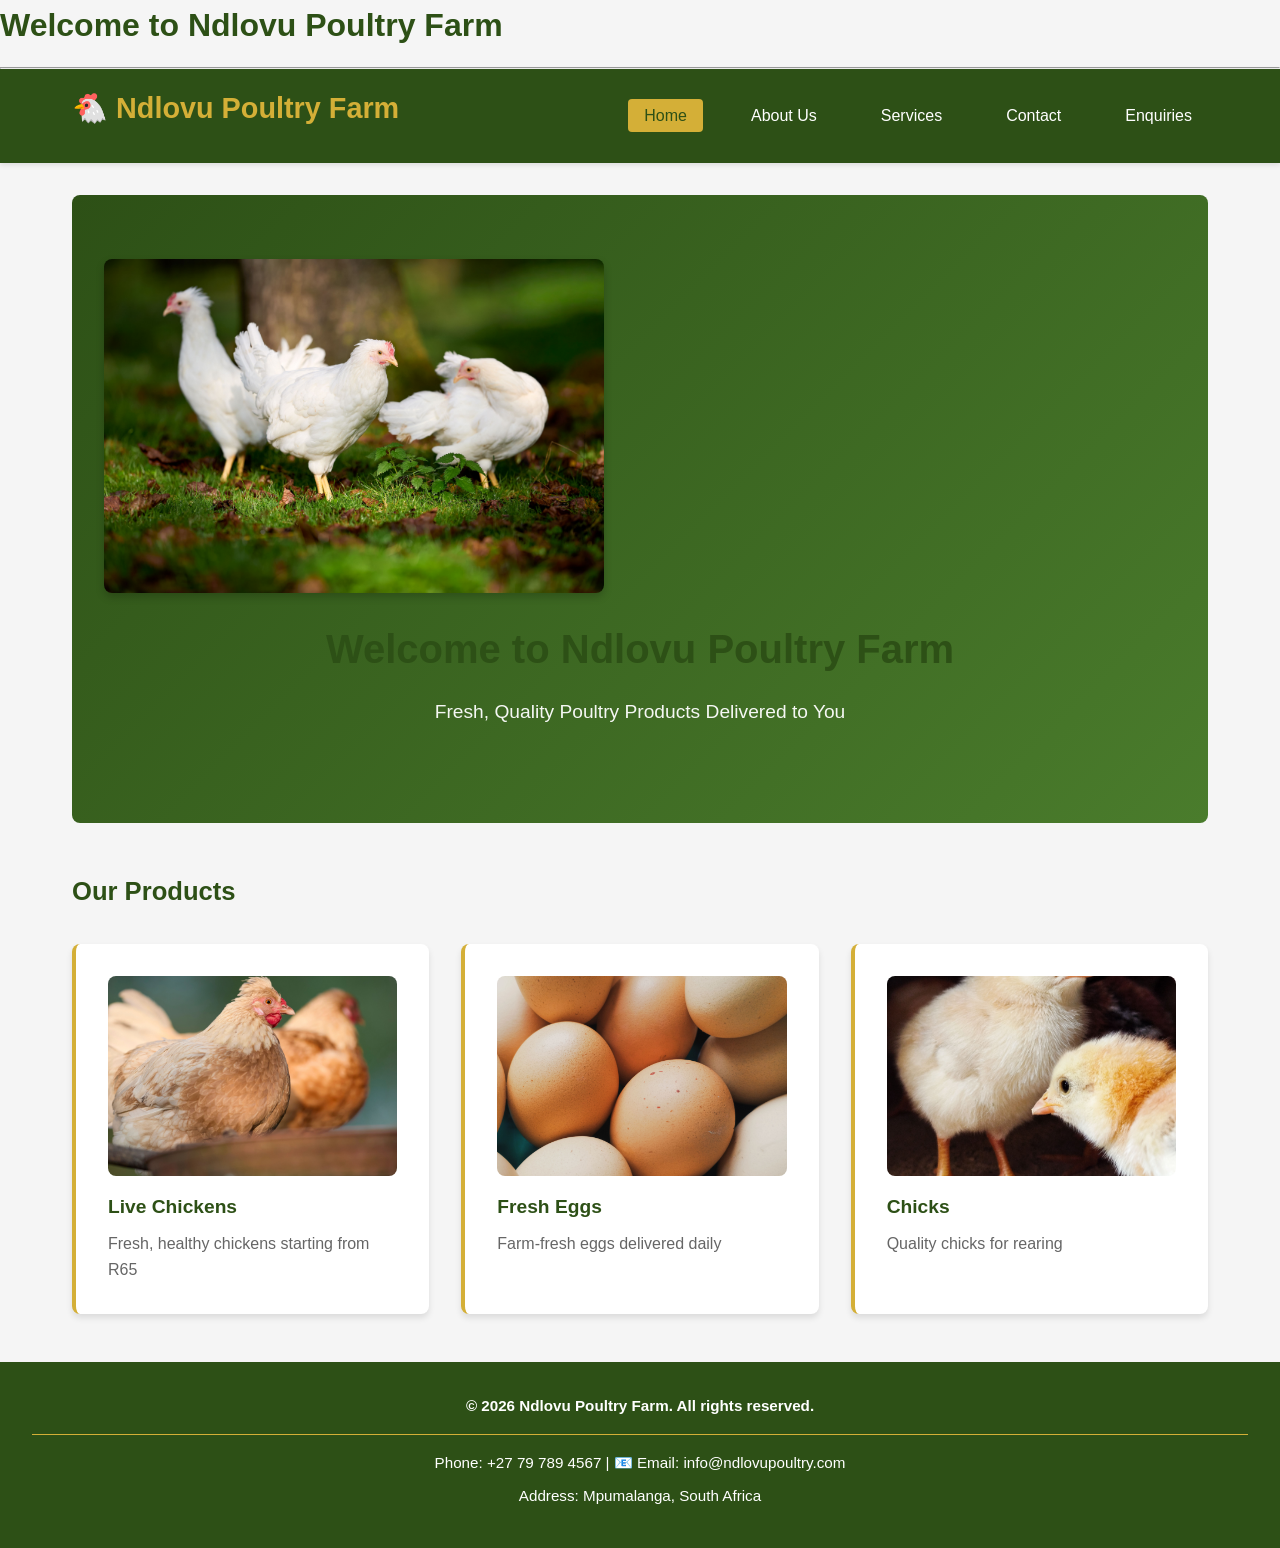
==== Portfoil of evidence/index.html @ cd92f040 "Add files via upload" ====
<!DOCTYPE html>
  <html>
    <head>
        <title>
            HOME:Ndlovupoultryfarmwebsite
        </title>
    </head>
    <body>
<h1>Welcome to Ndlovu Poultry Farm</h1>
<hr>
<p><!DOCTYPE html>
<html lang="en">
<head>
    <meta charset="UTF-8">
    <meta name="viewport" content="width=device-width, initial-scale=1.0">
    <title>Ndlovu Poultry Farm - Home</title>
    <link rel="stylesheet" href="css/styles.css">
</head>
<body>
    <!-- NAVIGATION MENU -->
    <nav class="navbar">
        <div class="nav-container">
            <div class="logo">
                <h2>🐔 Ndlovu Poultry Farm</h2>
            </div>
            <ul class="nav-menu">
                <li><a href="index.html" class="nav-link active">Home</a></li>
                <li><a href="about.html" class="nav-link">About Us</a></li>
                <li><a href="services.html" class="nav-link">Services</a></li>
                <li><a href="contact.html" class="nav-link">Contact</a></li>
                <li><a href="enquires.html" class="nav-link">Enquiries</a></li>
            </ul>
        </div>
    </nav>

    <!-- MAIN CONTENT -->
    <main class="container">
        <section class="hero">
            <img src="images/farm.jpg" alt="Ndlovu Poultry Farm" class="hero-image">
            <h1>Welcome to Ndlovu Poultry Farm</h1>
            <p>Fresh, Quality Poultry Products Delivered to You</p>

        </section>

        <section class="products-preview">
            <h2>Our Products</h2>
            <div class="product-grid">
                <div class="product-card">
                <img src="images/live chickens.jpg" alt="Live Chickens" class="product-image">
                    <h3>Live Chickens</h3>
                    <p>Fresh, healthy chickens starting from R65</p>
                </div>
                <div class="product-card">
                <img src="images/eggs. jpg.jpg" alt="Live Chickens" class="product-image">
                    <h3>Fresh Eggs</h3>
                    <p>Farm-fresh eggs delivered daily</p>
                </div>
                <div class="product-card">
                <img src="images/chicks.jpg" alt="Live Chickens" class="product-image">
                    <h3>Chicks</h3>
                    <p>Quality chicks for rearing</p>
                </div> 
                       
            </div>
        </section>
    </main>

    <!-- FOOTER -->
    <footer class="footer">
        <div class="footer-content">
            <p>&copy; 2026 Ndlovu Poultry Farm. All rights reserved.</p>
            <p> Phone: +27 79 789 4567 | 📧 Email: info@ndlovupoultry.com</p>
            <p> Address: Mpumalanga, South Africa</p>
        </div>
    </footer>

</body>
</html></p>

        
    </body>
  </html>
---- Portfoil of evidence/css/styles.css ----
/* ================================
   NDLOVU POULTRY FARM - STYLES
   ================================ */

/* COLOR VARIABLES */
:root {
    --primary-green: #2d5016;      /* Dark Green - Farming/Nature */
    --light-green: #4a7c2c;        /* Light Green */
    --brown: #6b4423;              /* Brown - Soil/Rural */
    --gold: #d4af37;               /* Gold - Eggs/Warmth */
    --white: #ffffff;              /* White - Clean */
    --light-gray: #f5f5f5;         /* Light Background */
    --dark-text: #333333;          /* Dark Text */
    --light-text: #666666;         /* Light Text */
}

/* GENERAL STYLES */
* {
    margin: 0;
    padding: 0;
    box-sizing: border-box;
}

body {
    font-family: 'Arial', 'Open Sans', sans-serif;
    line-height: 1.6;
    color: var(--dark-text);
    background-color: var(--light-gray);
}

html {
    scroll-behavior: smooth;
}

/* ================================
   NAVIGATION BAR
   ================================ */

.navbar {
    background-color: var(--primary-green);
    padding: 1rem 0;
    position: sticky;
    top: 0;
    box-shadow: 0 2px 5px rgba(0, 0, 0, 0.1);
    z-index: 100;
}

.nav-container {
    max-width: 1200px;
    margin: 0 auto;
    display: flex;
    justify-content: space-between;
    align-items: center;
    padding: 0 2rem;
}

.logo h2 {
    color: var(--gold);
    font-size: 1.8rem;
    font-weight: bold;
}

.nav-menu {
    display: flex;
    list-style: none;
    gap: 2rem;
}

.nav-link {
    color: var(--white);
    text-decoration: none;
    font-weight: 500;
    padding: 0.5rem 1rem;
    border-radius: 4px;
    transition: all 0.3s ease;
}

.nav-link:hover {
    background-color: var(--gold);
    color: var(--primary-green);
}

.nav-link.active {
    background-color: var(--gold);
    color: var(--primary-green);
}

/* ================================
   MAIN CONTAINER
   ================================ */

.container {
    max-width: 1200px;
    margin: 2rem auto;
    padding: 0 2rem;
    min-height: 70vh;
}

/* ================================
   HERO SECTION (HOME PAGE)
   ================================ */

.hero {
    text-align: center;
    padding: 4rem 2rem;
    background: linear-gradient(135deg, var(--primary-green), var(--light-green));
    color: var(--white);
    border-radius: 8px;
    margin-bottom: 3rem;
}

.hero h1 {
    font-family: 'Poppins', 'Arial Black', sans-serif;
    font-size: 2.5rem;
    margin-bottom: 1rem;
    font-weight: bold;
}

.hero p {
    font-size: 1.2rem;
    margin-bottom: 2rem;
    opacity: 0.95;
}

/* ================================
   BUTTONS
   ================================ */

.btn {
    background-color: var(--gold);
    color: var(--primary-green);
    padding: 0.8rem 2rem;
    border: none;
    border-radius: 4px;
    font-size: 1rem;
    font-weight: bold;
    cursor: pointer;
    transition: all 0.3s ease;
}

.btn:hover {
    background-color: var(--brown);
    color: var(--white);
    transform: translateY(-2px);
    box-shadow: 0 4px 8px rgba(0, 0, 0, 0.2);
}

/* ================================
   HEADINGS
   ================================ */

h1 {
    font-family: 'Poppins', 'Arial Black', sans-serif;
    font-size: 2rem;
    color: var(--primary-green);
    margin-bottom: 1rem;
    font-weight: bold;
}

h2 {
    font-family: 'Poppins', 'Arial Black', sans-serif;
    font-size: 1.6rem;
    color: var(--primary-green);
    margin-bottom: 1rem;
    font-weight: bold;
}

h3 {
    font-family: 'Poppins', 'Arial Black', sans-serif;
    font-size: 1.2rem;
    color: var(--brown);
    margin-bottom: 0.5rem;
}

/* ================================
   PRODUCTS SECTION (HOME PAGE)
   ================================ */

.products-preview {
    margin: 3rem 0;
}

.product-grid {
    display: grid;
    grid-template-columns: repeat(auto-fit, minmax(250px, 1fr));
    gap: 2rem;
    margin-top: 2rem;
}

.product-card {
    background-color: var(--white);
    padding: 2rem;
    border-radius: 8px;
    box-shadow: 0 4px 6px rgba(0, 0, 0, 0.1);
    border-left: 4px solid var(--gold);
    transition: transform 0.3s ease, box-shadow 0.3s ease;
}

.product-card:hover {
    transform: translateY(-5px);
    box-shadow: 0 6px 12px rgba(0, 0, 0, 0.15);
}

.product-card h3 {
    color: var(--primary-green);
}

.product-card p {
    color: var(--light-text);
}

/* ================================
   SERVICES GRID
   ================================ */

.services-grid {
    display: grid;
    grid-template-columns: repeat(auto-fit, minmax(280px, 1fr));
    gap: 2rem;
    margin: 3rem 0;
}

.service-card {
    background-color: var(--white);
    padding: 2rem;
    border-radius: 8px;
    box-shadow: 0 4px 6px rgba(0, 0, 0, 0.1);
    text-align: center;
    transition: transform 0.3s ease, box-shadow 0.3s ease;
    border-top: 4px solid var(--primary-green);
}

.service-card:hover {
    transform: translateY(-8px);
    box-shadow: 0 8px 16px rgba(0, 0, 0, 0.2);
}

.service-icon {
    font-size: 3rem;
    margin-bottom: 1rem;
}

.service-card h2 {
    font-size: 1.3rem;
    color: var(--primary-green);
    margin-bottom: 1rem;
}

.service-card p {
    color: var(--light-text);
    margin-bottom: 1.5rem;
}

.service-details {
    background-color: var(--light-gray);
    padding: 1rem;
    border-radius: 4px;
    text-align: left;
}

.service-details h3 {
    font-size: 0.9rem;
    margin-top: 0.5rem;
    margin-bottom: 0.3rem;
}

.service-details p {
    font-size: 0.9rem;
    margin-bottom: 0.5rem;
}

/* ================================
   HOW TO ORDER SECTION
   ================================ */

.how-to-order {
    background-color: var(--light-green);
    color: var(--white);
    padding: 3rem 2rem;
    border-radius: 8px;
    margin: 3rem 0;
}

.how-to-order h2 {
    color: var(--white);
    text-align: center;
    margin-bottom: 2rem;
}

.steps {
    display: grid;
    grid-template-columns: repeat(auto-fit, minmax(200px, 1fr));
    gap: 2rem;
}

.step {
    text-align: center;
}

.step-number {
    display: inline-block;
    background-color: var(--gold);
    color: var(--primary-green);
    width: 50px;
    height: 50px;
    line-height: 50px;
    border-radius: 50%;
    font-size: 1.5rem;
    font-weight: bold;
    margin-bottom: 1rem;
}

.step h3 {
    color: var(--white);
}

.step p {
    color: rgba(255, 255, 255, 0.9);
}

/* ================================
   WHY CHOOSE US SECTION
   ================================ */

.why-choose-us {
    background-color: var(--white);
    padding: 2rem;
    border-radius: 8px;
    border-left: 4px solid var(--brown);
    margin: 2rem 0;
}

.why-choose-us h2 {
    margin-bottom: 1.5rem;
}

.benefits {
    list-style: none;
    display: grid;
    grid-template-columns: repeat(auto-fit, minmax(200px, 1fr));
    gap: 1rem;
}

.benefits li {
    padding: 0.8rem;
    background-color: var(--light-gray);
    border-radius: 4px;
    color: var(--dark-text);
    font-weight: 500;
}

/* ================================
   FORMS
   ================================ */

.contact-content,
.enquiry-content {
    display: grid;
    grid-template-columns: 1fr 1fr;
    gap: 2rem;
    margin-top: 2rem;
}

.contact-details,
.enquiry-info {
    background-color: var(--white);
    padding: 2rem;
    border-radius: 8px;
    box-shadow: 0 4px 6px rgba(0, 0, 0, 0.1);
}

.contact-item,
.info-item {
    margin-bottom: 2rem;
    padding-bottom: 2rem;
    border-bottom: 1px solid var(--light-gray);
}

.contact-item:last-child,
.info-item:last-child {
    border-bottom: none;
}

.contact-item h3,
.info-item h3 {
    color: var(--primary-green);
    margin-bottom: 0.5rem;
}

.contact-form,
.enquiry-form {
    background-color: var(--white);
    padding: 2rem;
    border-radius: 8px;
    box-shadow: 0 4px 6px rgba(0, 0, 0, 0.1);
}

.form-group {
    margin-bottom: 1.5rem;
}

.form-group label {
    display: block;
    margin-bottom: 0.5rem;
    font-weight: 600;
    color: var(--primary-green);
}

.form-group input,
.form-group textarea,
.form-group select {
    width: 100%;
    padding: 0.8rem;
    border: 1px solid #ddd;
    border-radius: 4px;
    font-family: inherit;
    font-size: 1rem;
    transition: border-color 0.3s ease;
}

.form-group input:focus,
.form-group textarea:focus,
.form-group select:focus {
    outline: none;
    border-color: var(--primary-green);
    box-shadow: 0 0 5px rgba(45, 80, 22, 0.2);
}

/* ================================
   ABOUT PAGE
   ================================ */

.about {
    background-color: var(--white);
    padding: 2rem;
    border-radius: 8px;
    box-shadow: 0 4px 6px rgba(0, 0, 0, 0.1);
}

.about h2 {
    margin-top: 2rem;
    margin-bottom: 1rem;
    border-bottom: 2px solid var(--gold);
    padding-bottom: 0.5rem;
}

.about p {
    margin-bottom: 1rem;
    color: var(--light-text);
    line-height: 1.8;
}

.about ul {
    margin-left: 2rem;
    margin-bottom: 1rem;
}

.about li {
    margin-bottom: 0.5rem;
    color: var(--light-text);
}

/* ================================
   FOOTER
   ================================ */

.footer {
    background-color: var(--primary-green);
    color: var(--white);
    text-align: center;
    padding: 2rem;
    margin-top: 3rem;
}

.footer-content p {
    margin-bottom: 0.5rem;
    font-size: 0.95rem;
}

.footer-content p:first-child {
    font-weight: bold;
    margin-bottom: 1rem;
    border-bottom: 1px solid var(--gold);
    padding-bottom: 1rem;
}

/* ================================
   IMAGES
   ================================ */

.hero-image {
    width: 100%;
    max-width: 500px;
    height: auto;
    border-radius: 8px;
    margin-bottom: 1.5rem;
    box-shadow: 0 4px 8px rgba(0, 0, 0, 0.2);
}

img {
    max-width: 100%;
    height: auto;
    display: block;
}

.product-image {
    width: 100%;
    height: 200px;
    object-fit: cover;
    border-radius: 8px;
    margin-bottom: 1rem;
}


/* ================================
   RESPONSIVE DESIGN
   ================================ */

/* TABLET */
@media (max-width: 768px) {
    .nav-container {
        flex-direction: column;
        gap: 1rem;
        padding: 1rem;
    }

    .nav-menu {
        gap: 1rem;
        flex-wrap: wrap;
        justify-content: center;
    }

    .container {
        padding: 0 1rem;
    }

    .hero h1 {
        font-size: 2rem;
    }

    .hero p {
        font-size: 1rem;
    }

    .contact-content,
    .enquiry-content {
        grid-template-columns: 1fr;
    }

    h1 {
        font-size: 1.6rem;
    }

    h2 {
        font-size: 1.3rem;
    }
}

/* MOBILE */
@media (max-width: 480px) {
    .nav-container {
        padding: 0.5rem;
    }

    .logo h2 {
        font-size: 1.3rem;
    }

    .nav-menu {
        gap: 0.5rem;
    }

    .nav-link {
        padding: 0.3rem 0.6rem;
        font-size: 0.9rem;
    }

    .container {
        padding: 0 0.5rem;
        margin: 1rem auto;
    }

    .hero {
        padding: 2rem 1rem;
    }

    .hero h1 {
        font-size: 1.4rem;
    }

    .hero p {
        font-size: 0.9rem;
    }

    .btn {
        padding: 0.6rem 1.5rem;
        font-size: 0.9rem;
    }

    .product-grid,
    .services-grid {
        grid-template-columns: 1fr;
        gap: 1rem;
    }

    .steps {
        grid-template-columns: 1fr;
    }

    .benefits {
        grid-template-columns: 1fr;
    }

    h1 {
        font-size: 1.3rem;
    }

    h2 {
        font-size: 1.1rem;
    }

    h3 {
        font-size: 1rem;
    }

    .contact-details,
    .enquiry-info,
    .contact-form,
    .enquiry-form,
    .about {
        padding: 1rem;
    }
}
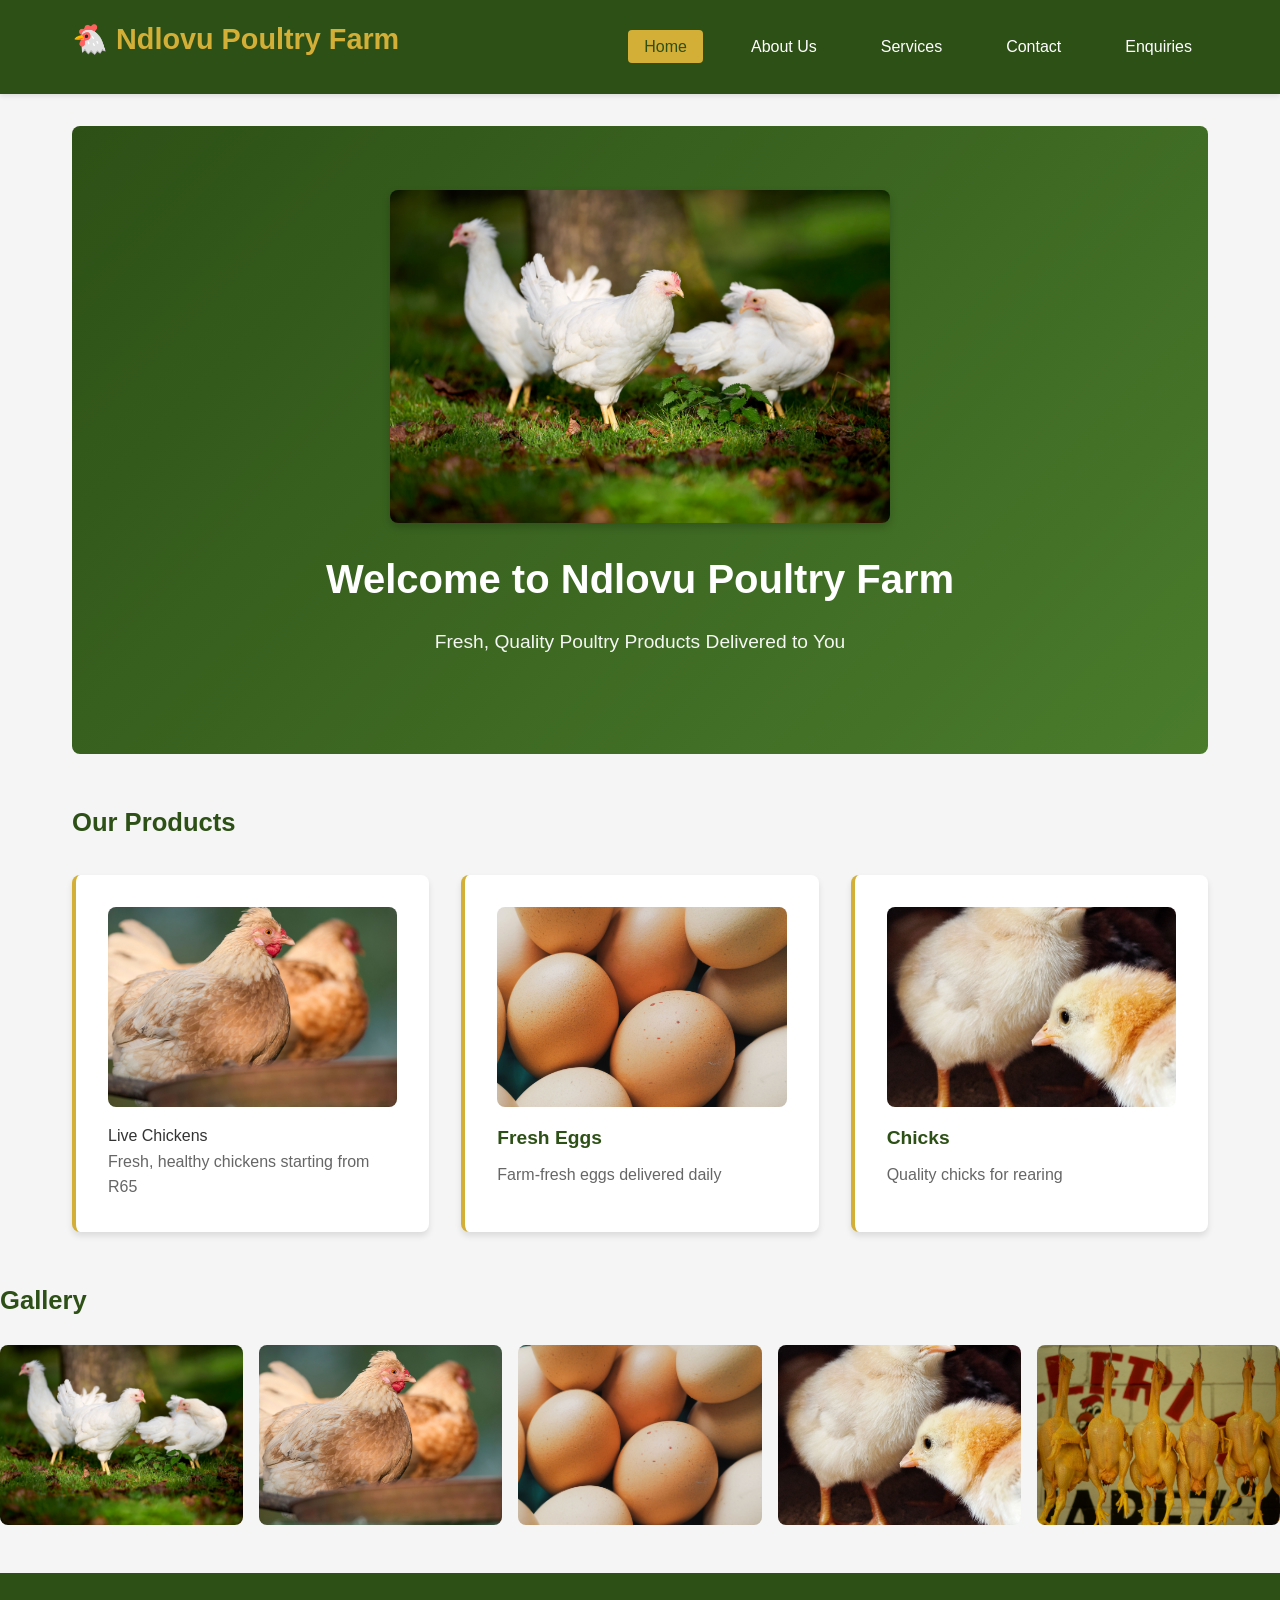
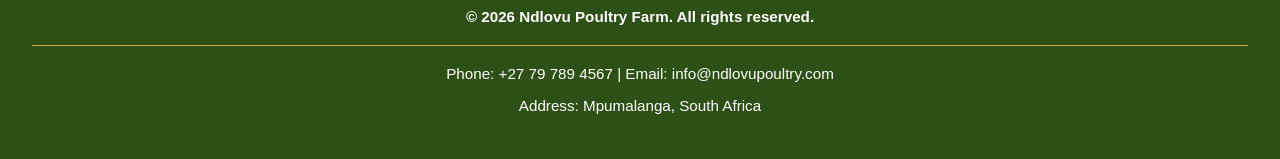
==== commit f9fefb8a: "Add files via upload" ====
--- a/Portfoil of evidence/index.html
+++ b/Portfoil of evidence/index.html
@@ -1,22 +1,14 @@
 <!DOCTYPE html>
-  <html>
-    <head>
-        <title>
-            HOME:Ndlovupoultryfarmwebsite
-        </title>
-    </head>
-    <body>
-<h1>Welcome to Ndlovu Poultry Farm</h1>
-<hr>
-<p><!DOCTYPE html>
 <html lang="en">
 <head>
     <meta charset="UTF-8">
     <meta name="viewport" content="width=device-width, initial-scale=1.0">
     <title>Ndlovu Poultry Farm - Home</title>
+ <meta name="description" content="Ndlovu Poultry Farm in Mpumalanga sells live chickens, fresh eggs and chicks, with slaughtering, cleaning and delivery services.">
+<meta name="keywords" content="poultry farm, live chickens, fresh eggs, chicks, Mpumalanga, slaughtering service">
+<meta name="author" content="Xiluva Ndlovu">
     <link rel="stylesheet" href="css/styles.css">
 </head>
-<body>
     <!-- NAVIGATION MENU -->
     <nav class="navbar">
         <div class="nav-container">
@@ -28,7 +20,7 @@
                 <li><a href="about.html" class="nav-link">About Us</a></li>
                 <li><a href="services.html" class="nav-link">Services</a></li>
                 <li><a href="contact.html" class="nav-link">Contact</a></li>
-                <li><a href="enquires.html" class="nav-link">Enquiries</a></li>
+                <li><a href="enquiries.html" class="nav-link">Enquiries</a></li>
             </ul>
         </div>
     </nav>
@@ -39,44 +31,53 @@
             <img src="images/farm.jpg" alt="Ndlovu Poultry Farm" class="hero-image">
             <h1>Welcome to Ndlovu Poultry Farm</h1>
             <p>Fresh, Quality Poultry Products Delivered to You</p>
-
         </section>
 
         <section class="products-preview">
             <h2>Our Products</h2>
             <div class="product-grid">
                 <div class="product-card">
-                <img src="images/live chickens.jpg" alt="Live Chickens" class="product-image">
+                    <img src="images/live chickens.jpg" alt="Live Chickens" class="product-image"
                     <h3>Live Chickens</h3>
                     <p>Fresh, healthy chickens starting from R65</p>
                 </div>
                 <div class="product-card">
-                <img src="images/eggs. jpg.jpg" alt="Live Chickens" class="product-image">
+                    <img src="images/Fresh Eggs. jpg.jpg" alt="Fresh Eggs" class="product-image">
                     <h3>Fresh Eggs</h3>
                     <p>Farm-fresh eggs delivered daily</p>
                 </div>
                 <div class="product-card">
-                <img src="images/chicks.jpg" alt="Live Chickens" class="product-image">
+                    <img src="images/chicks.jpg" alt="Chicks" class="product-image">
                     <h3>Chicks</h3>
                     <p>Quality chicks for rearing</p>
-                </div> 
-                       
+                </div>
             </div>
         </section>
     </main>
+    <section class="gallery">
+    <h2>Gallery</h2>
+    <div class="gallery-grid">
+        <img src="images/farm.jpg" alt="Ndlovu Poultry Farm grounds" class="gallery-img">
+        <img src="images/Live chickens.jpg" alt="Live chickens on the farm" class="gallery-img">
+        <img src="images/Fresh Eggs. jpg.jpg" alt="Fresh farm eggs" class="gallery-img">
+        <img src="images/chicks.jpg" alt="Healthy chicks" class="gallery-img">
+        <img src="images/plucking chicken. jpg.jpg" alt="Plucking chickens" class="gallery-img">
+    </div>
+</section>
+
+<div id="lightbox" class="lightbox">
+    <span class="lightbox-close">&times;</span>
+    <img id="lightboxImg" src="" alt="">
+</div>
 
     <!-- FOOTER -->
     <footer class="footer">
         <div class="footer-content">
             <p>&copy; 2026 Ndlovu Poultry Farm. All rights reserved.</p>
-            <p> Phone: +27 79 789 4567 | 📧 Email: info@ndlovupoultry.com</p>
+            <p> Phone: +27 79 789 4567 |  Email: info@ndlovupoultry.com</p>
             <p> Address: Mpumalanga, South Africa</p>
         </div>
     </footer>
-
+    <script src="css/js/script.js"></script>
 </body>
-</html></p>
-
-        
-    </body>
-  </html>+</html>
--- a/Portfoil of evidence/css/styles.css
+++ b/Portfoil of evidence/css/styles.css
@@ -114,6 +114,7 @@
     font-size: 2.5rem;
     margin-bottom: 1rem;
     font-weight: bold;
+    color: var(--white);
 }
 
 .hero p {
@@ -493,7 +494,7 @@
     max-width: 500px;
     height: auto;
     border-radius: 8px;
-    margin-bottom: 1.5rem;
+    margin: 0 auto 1.5rem;
     box-shadow: 0 4px 8px rgba(0, 0, 0, 0.2);
 }
 
@@ -630,4 +631,170 @@
     .about {
         padding: 1rem;
     }
+}
+.error-msg {
+    color: #b00020;
+    display: block;
+    margin-top: 0.3rem;
+}
+.fade-in {
+    opacity: 0;
+    transform: translateY(30px);
+    transition: opacity 0.6s ease, transform 0.6s ease;
+}
+
+.fade-in.visible {
+    opacity: 1;
+    transform: translateY(0);
+}
+.map-container {
+    background-color: var(--white);
+    padding: 2rem;
+    border-radius: 8px;
+    box-shadow: 0 4px 6px rgba(0, 0, 0, 0.1);
+    margin-top: 2rem;
+}
+
+.map-container iframe {
+    border-radius: 8px;
+}
+.enquiry-result {
+    margin-top: 1.5rem;
+    padding: 1rem;
+    border-radius: 4px;
+    white-space: pre-line;
+}
+
+.enquiry-result.success {
+    background-color: #e6f4ea;
+    border-left: 4px solid var(--light-green);
+}
+
+.enquiry-result.failed {
+    background-color: #fdecea;
+    border-left: 4px solid #b00020;
+}
+.service-tools {
+    display: flex;
+    gap: 1rem;
+    margin-top: 1.5rem;
+    flex-wrap: wrap;
+}
+
+.service-tools input,
+.service-tools select {
+    padding: 0.8rem;
+    border: 1px solid #ddd;
+    border-radius: 4px;
+    font-size: 1rem;
+}
+
+.service-tools input {
+    flex: 1;
+    min-width: 200px;
+}
+.accordion-item {
+    border: 1px solid #ddd;
+    border-radius: 4px;
+    margin-bottom: 0.8rem;
+    overflow: hidden;
+}
+
+.accordion-header {
+    width: 100%;
+    text-align: left;
+    padding: 1rem;
+    background-color: var(--light-gray);
+    color: var(--primary-green);
+    font-size: 1rem;
+    font-weight: bold;
+    border: none;
+    cursor: pointer;
+}
+
+.accordion-header:hover {
+    background-color: var(--gold);
+}
+
+.accordion-body {
+    max-height: 0;
+    overflow: hidden;
+    padding: 0 1rem;
+    transition: max-height 0.3s ease, padding 0.3s ease;
+}
+
+.accordion-item.open .accordion-body {
+    max-height: 200px;
+    padding: 1rem;
+}
+.gallery {
+    margin: 3rem 0;
+}
+
+.gallery-grid {
+    display: grid;
+    grid-template-columns: repeat(auto-fit, minmax(200px, 1fr));
+    gap: 1rem;
+    margin-top: 1.5rem;
+}
+
+.gallery-img {
+    width: 100%;
+    height: 180px;
+    object-fit: cover;
+    border-radius: 8px;
+    cursor: pointer;
+    transition: transform 0.3s ease;
+}
+
+.gallery-img:hover {
+    transform: scale(1.05);
+}
+
+.lightbox {
+    display: none;
+    position: fixed;
+    inset: 0;
+    background-color: rgba(0, 0, 0, 0.85);
+    justify-content: center;
+    align-items: center;
+    z-index: 1000;
+    cursor: pointer;
+}
+
+.lightbox.show {
+    display: flex;
+}
+
+.lightbox img {
+    max-width: 90%;
+    max-height: 85vh;
+    border-radius: 8px;
+}
+
+.lightbox-close {
+    position: absolute;
+    top: 1rem;
+    right: 1.5rem;
+    color: var(--white);
+    font-size: 2.5rem;
+}
+#map {
+    height: 350px;
+    width: 100%;
+    border-radius: 8px;
+}
+.price-list {
+    margin: 3rem 0;
+}
+
+.product-price {
+    font-weight: bold;
+    color: var(--primary-green);
+    margin-bottom: 1rem;
+}
+
+.product-btn {
+    display: inline-block;
+    text-decoration: none;
 }
